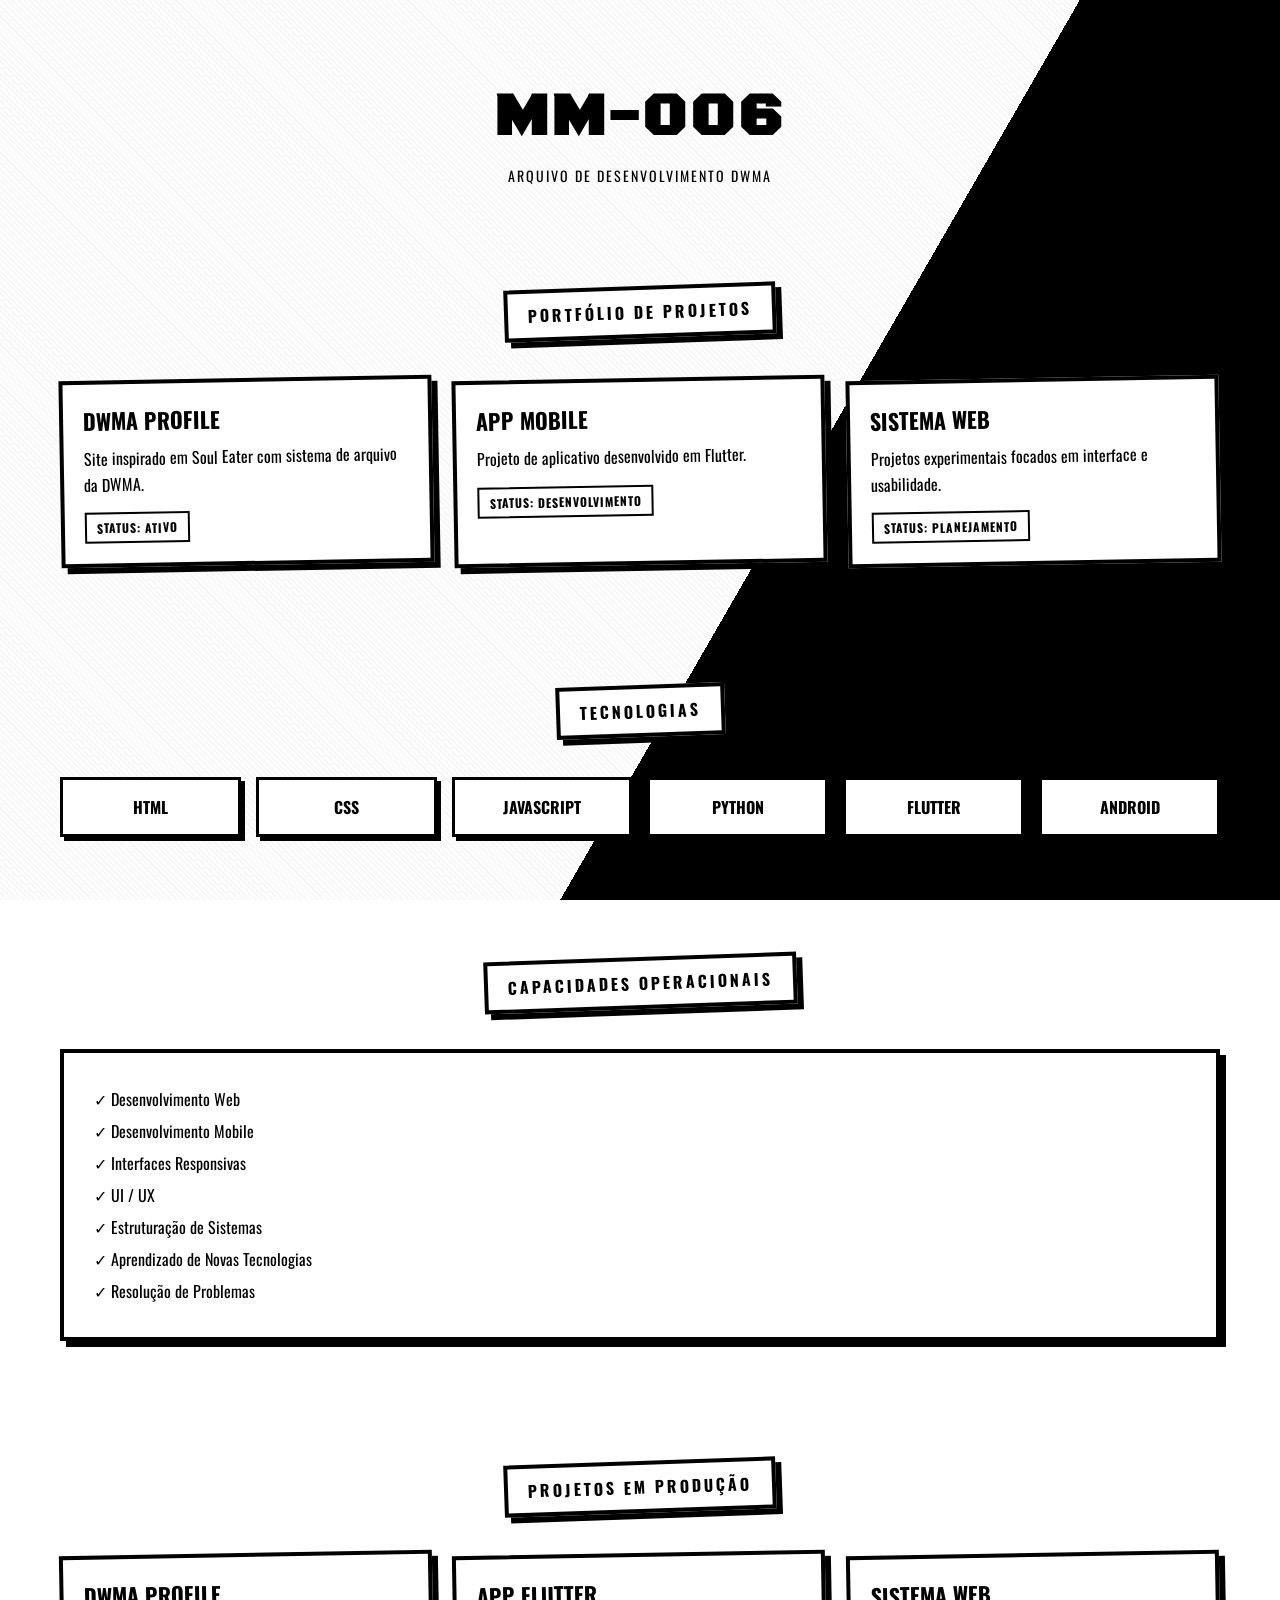
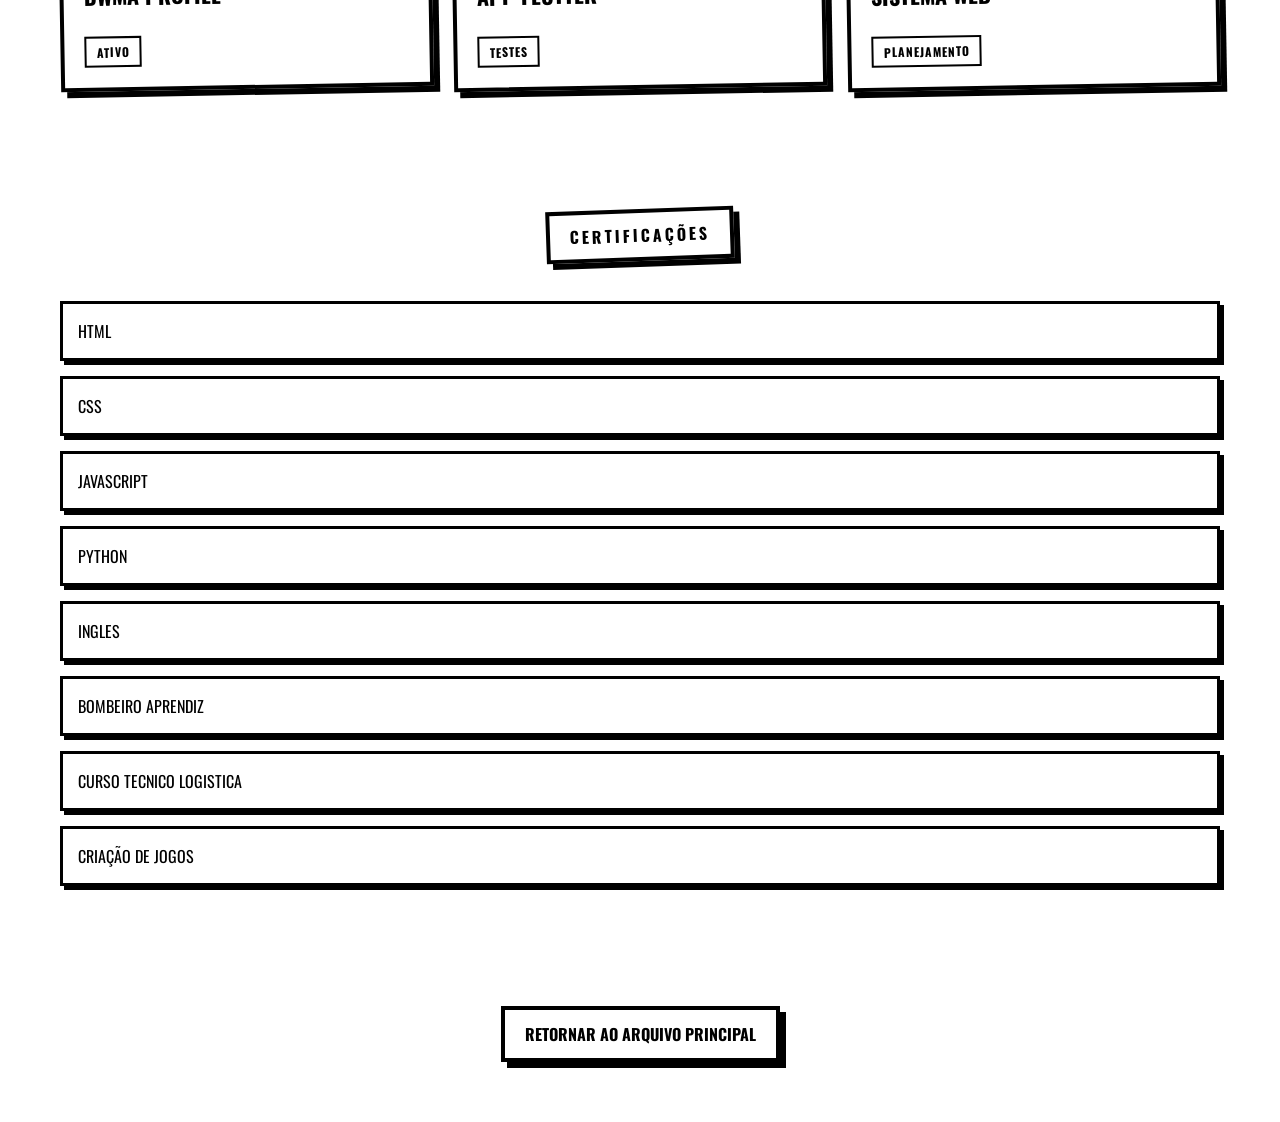
==== portfolio.html @ 9d844718 "Add files via upload" ====
<!DOCTYPE html>
<html lang="pt-BR">
<head>
<meta charset="UTF-8">
<meta name="viewport" content="width=device-width, initial-scale=1.0">

<title>Arquivo de Desenvolvimento // MM-006</title>

<link href="https://fonts.googleapis.com/css2?family=Oswald:wght@400;700&family=Black+Ops+One&display=swap" rel="stylesheet">

<link rel="icon" href="img/logo.png" type="image/png">
<link rel="stylesheet" href="portfolio.css">

</head>

<body>

<div class="bg"></div>
<div class="noise"></div>

<header class="header">

  <h1>MM-006</h1>

  <p>ARQUIVO DE DESENVOLVIMENTO DWMA</p>

</header>

<section class="section">

  <div class="section-title">
    PORTFÓLIO DE PROJETOS
  </div>

  <div class="grid">

    <div class="card">
      <h3>DWMA PROFILE</h3>
      <p>Site inspirado em Soul Eater com sistema de arquivo da DWMA.</p>
      <div class="status">STATUS: ATIVO</div>
    </div>

    <div class="card">
      <h3>APP MOBILE</h3>
      <p>Projeto de aplicativo desenvolvido em Flutter.</p>
      <div class="status">STATUS: DESENVOLVIMENTO</div>
    </div>

    <div class="card">
      <h3>SISTEMA WEB</h3>
      <p>Projetos experimentais focados em interface e usabilidade.</p>
      <div class="status">STATUS: PLANEJAMENTO</div>
    </div>

  </div>

</section>

<section class="section">

  <div class="section-title">
    TECNOLOGIAS
  </div>

  <div class="tech-grid">

    <div class="tech">HTML</div>
    <div class="tech">CSS</div>
    <div class="tech">JAVASCRIPT</div>
    <div class="tech">PYTHON</div>
    <div class="tech">FLUTTER</div>
    <div class="tech">ANDROID</div>

  </div>

</section>

<section class="section">

  <div class="section-title">
    CAPACIDADES OPERACIONAIS
  </div>

  <div class="ability-box">

    ✓ Desenvolvimento Web<br>
    ✓ Desenvolvimento Mobile<br>
    ✓ Interfaces Responsivas<br>
    ✓ UI / UX<br>
    ✓ Estruturação de Sistemas<br>
    ✓ Aprendizado de Novas Tecnologias<br>
    ✓ Resolução de Problemas

  </div>

</section>

<section class="section">

  <div class="section-title">
    PROJETOS EM PRODUÇÃO
  </div>

  <div class="grid">

    <div class="card">
      <h3>DWMA PROFILE</h3>
      <div class="status">ATIVO</div>
    </div>

    <div class="card">
      <h3>APP FLUTTER</h3>
      <div class="status">TESTES</div>
    </div>

    <div class="card">
      <h3>SISTEMA WEB</h3>
      <div class="status">PLANEJAMENTO</div>
    </div>

  </div>

</section>

<section class="section">

  <div class="section-title">
    CERTIFICAÇÕES
  </div>

  <div class="cert-list">

    <div class="cert">HTML</div>
    <div class="cert">CSS</div>
    <div class="cert">JAVASCRIPT</div>
    <div class="cert">PYTHON</div>
    <div class="cert">INGLES</div>
    <div class="cert">BOMBEIRO APRENDIZ</div>
    <div class="cert">CURSO TECNICO LOGISTICA</div>
    <div class="cert">CRIAÇÃO DE JOGOS</div>

  </div>

</section>

<a href="index.html" class="back-btn">
  RETORNAR AO ARQUIVO PRINCIPAL
</a>

</body>
</html>
---- portfolio.css ----
*{
  margin:0;
  padding:0;
  box-sizing:border-box;
}

body{
  font-family:"Oswald",sans-serif;
  background:white;
  color:black;
}

/* FUNDO */

.bg{
  position:fixed;
  inset:0;

  background:
  linear-gradient(120deg,#fff 60%,#000 60%);

  z-index:-2;
}

.noise{
  position:fixed;
  inset:0;

  background:
  repeating-linear-gradient(
    45deg,
    rgba(0,0,0,.03),
    rgba(0,0,0,.03) 2px,
    transparent 2px,
    transparent 4px
  );

  z-index:-1;
}

/* CABEÇALHO */

.header{
  text-align:center;

  padding:80px 20px 40px;
}

.header h1{
  font-family:"Black Ops One";

  font-size:60px;

  letter-spacing:4px;
}

.header p{
  margin-top:10px;

  font-size:14px;

  letter-spacing:2px;
}

/* SEÇÕES */

.section{
  max-width:1200px;

  margin:auto;

  padding:60px 20px;
}

.section-title{
  display:table;

  margin:0 auto 40px;

  padding:10px 20px;

  border:4px solid black;

  background:white;

  box-shadow:6px 6px 0 black;

  transform:rotate(-2deg);

  font-weight:900;

  letter-spacing:3px;
}

/* GRID */

.grid{
  display:grid;

  grid-template-columns:
  repeat(auto-fit,minmax(280px,1fr));

  gap:20px;
}

/* CARDS */

.card{
  background:white;

  border:4px solid black;

  padding:20px;

  box-shadow:6px 6px 0 black;

  transform:rotate(-1deg);

  transition:.3s;
}

.card:hover{
  transform:
  rotate(0deg)
  scale(1.02);
}

.card h3{
  margin-bottom:10px;

  font-size:22px;
}

.card p{
  line-height:1.6;
}

/* STATUS */

.status{
  margin-top:15px;

  display:inline-block;

  border:2px solid black;

  padding:5px 10px;

  font-size:12px;

  font-weight:bold;

  letter-spacing:1px;
}

/* TECNOLOGIAS */

.tech-grid{
  display:grid;

  grid-template-columns:
  repeat(auto-fit,minmax(150px,1fr));

  gap:15px;
}

.tech{
  border:3px solid black;

  padding:15px;

  text-align:center;

  font-weight:bold;

  background:white;

  box-shadow:4px 4px 0 black;

  transition:.3s;
}

.tech:hover{
  transform:
  translate(-2px,-2px);
}

/* CAPACIDADES */

.ability-box{
  border:4px solid black;

  background:white;

  padding:30px;

  box-shadow:6px 6px 0 black;

  line-height:2;
}

/* CERTIFICAÇÕES */

.cert-list{
  display:grid;

  gap:15px;
}

.cert{
  border:3px solid black;

  padding:15px;

  background:white;

  box-shadow:4px 4px 0 black;

  transition:.3s;
}

.cert:hover{
  transform:
  translate(-2px,-2px);
}

/* BOTÃO */

.back-btn{
  display:table;

  margin:60px auto;

  text-decoration:none;

  color:black;

  border:4px solid black;

  padding:12px 20px;

  background:white;

  box-shadow:6px 6px 0 black;

  font-weight:bold;

  transition:.3s;
}

.back-btn:hover{
  transform:
  translate(-3px,-3px);
}

/* RESPONSIVO */

@media(max-width:768px){

  .header h1{
    font-size:40px;
  }

  .section{
    padding:40px 15px;
  }

}
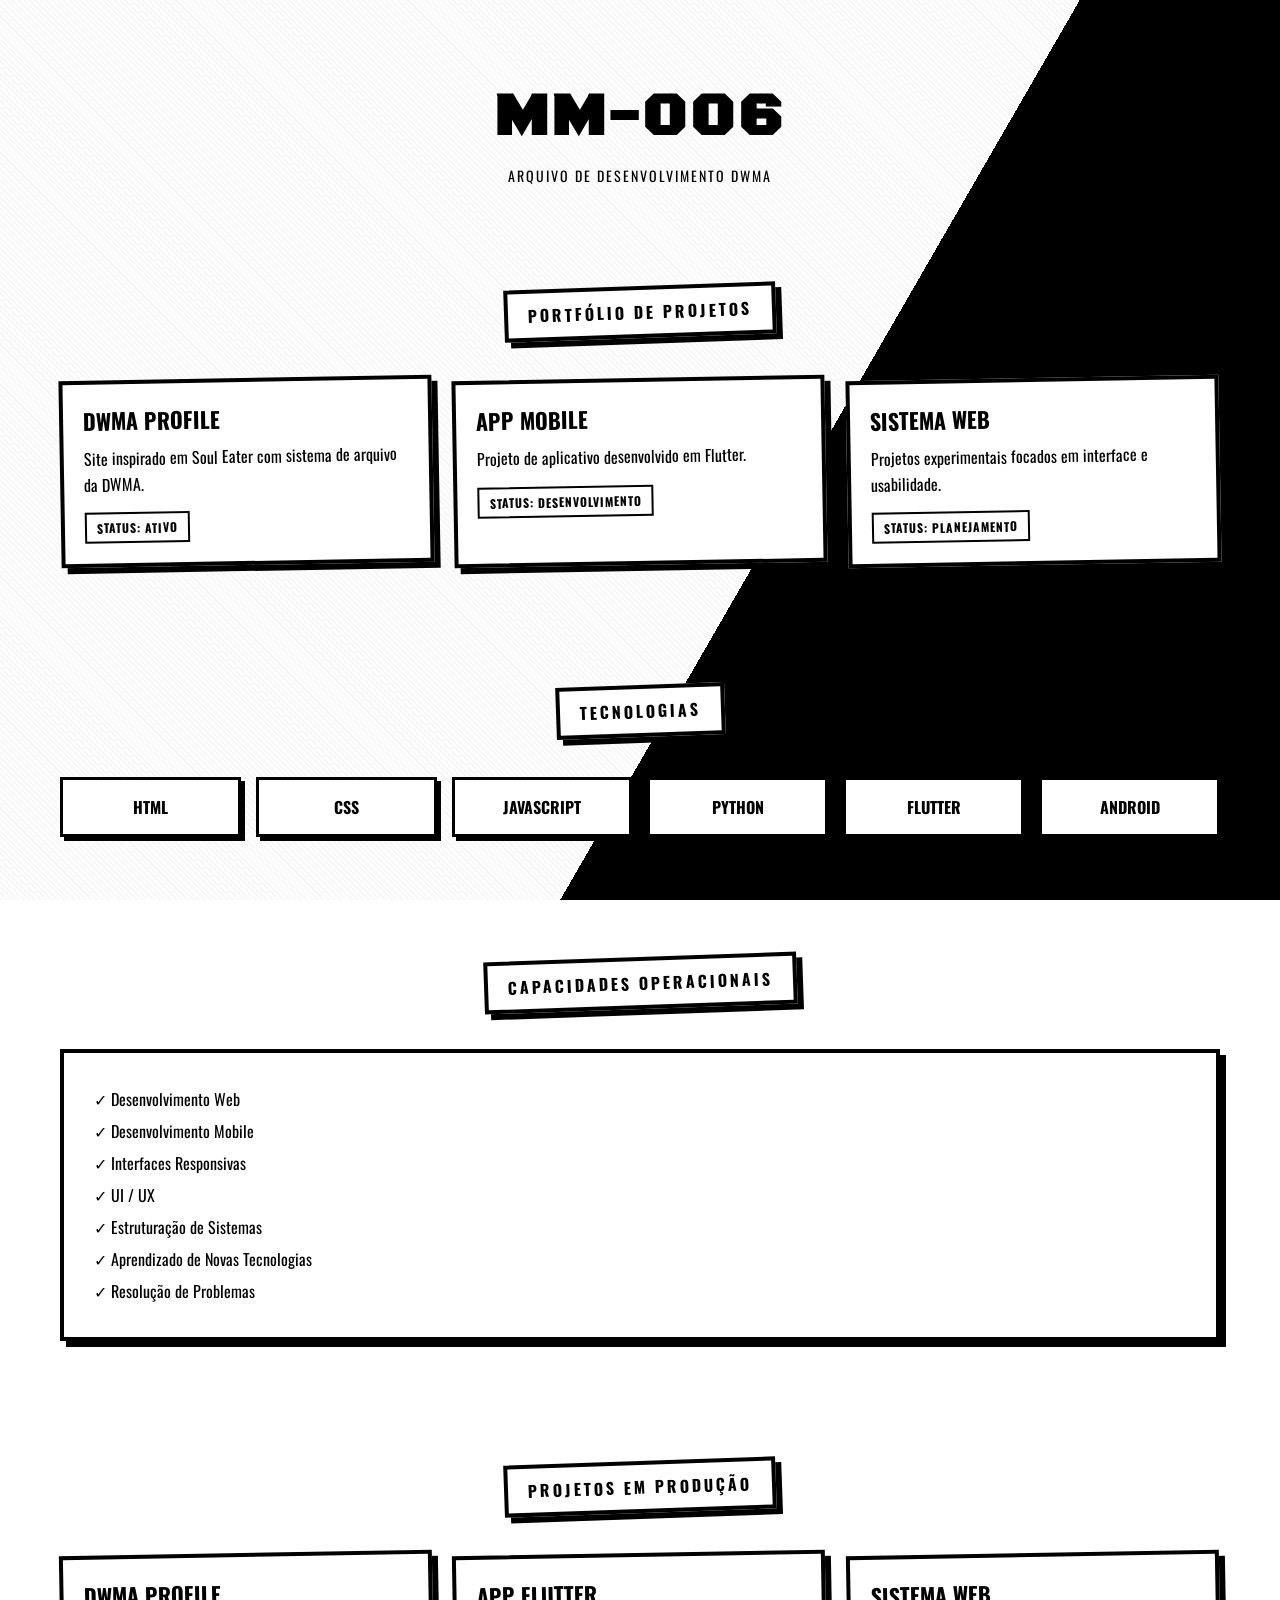
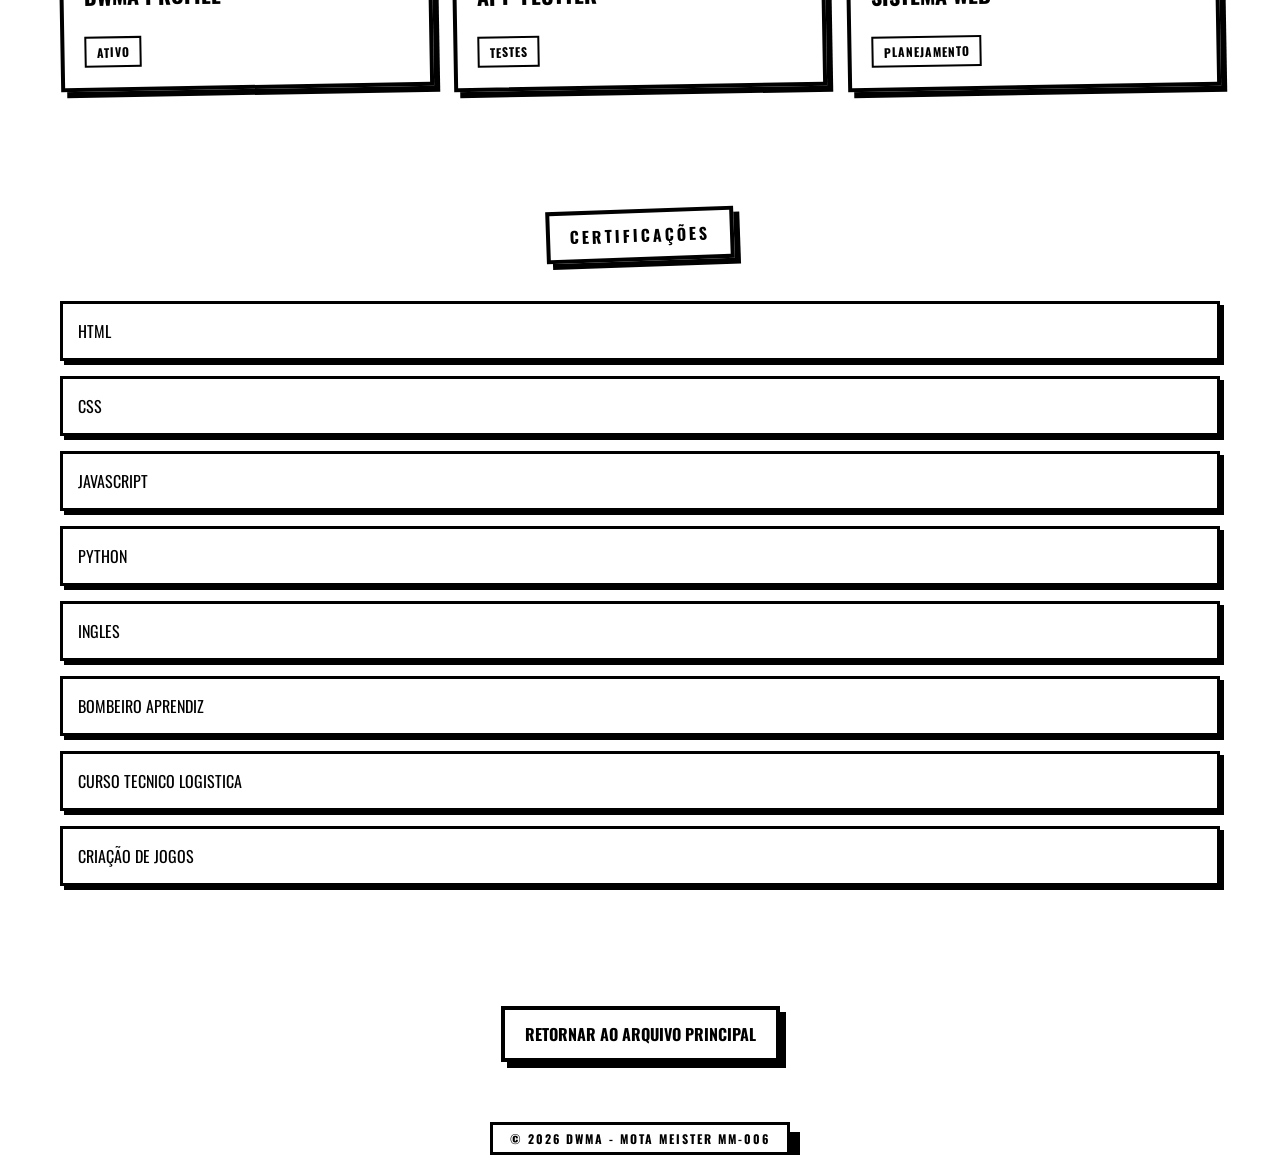
==== commit da9da8e4: "Add files via upload" ====
--- a/portfolio.html
+++ b/portfolio.html
@@ -147,5 +147,10 @@
   RETORNAR AO ARQUIVO PRINCIPAL
 </a>
 
+
+<footer class="footer">
+  © 2026 DWMA - MOTA MEISTER MM-006
+</footer>
+
 </body>
 </html>
--- a/portfolio.css
+++ b/portfolio.css
@@ -266,3 +266,28 @@
   }
 
 }
+
+/* RODAPÉ */
+
+.footer{
+  text-align:center;
+  padding:20px;
+  font-size:12px;
+  letter-spacing:2px;
+  font-weight:bold;
+  
+  max-width:300px;
+  margin:auto;
+
+  background:white;
+
+  border:3px solid black;
+
+  padding:5px;
+
+  box-shadow:10px 10px 0 black;
+
+  position:relative;
+
+  overflow:hidden;
+}
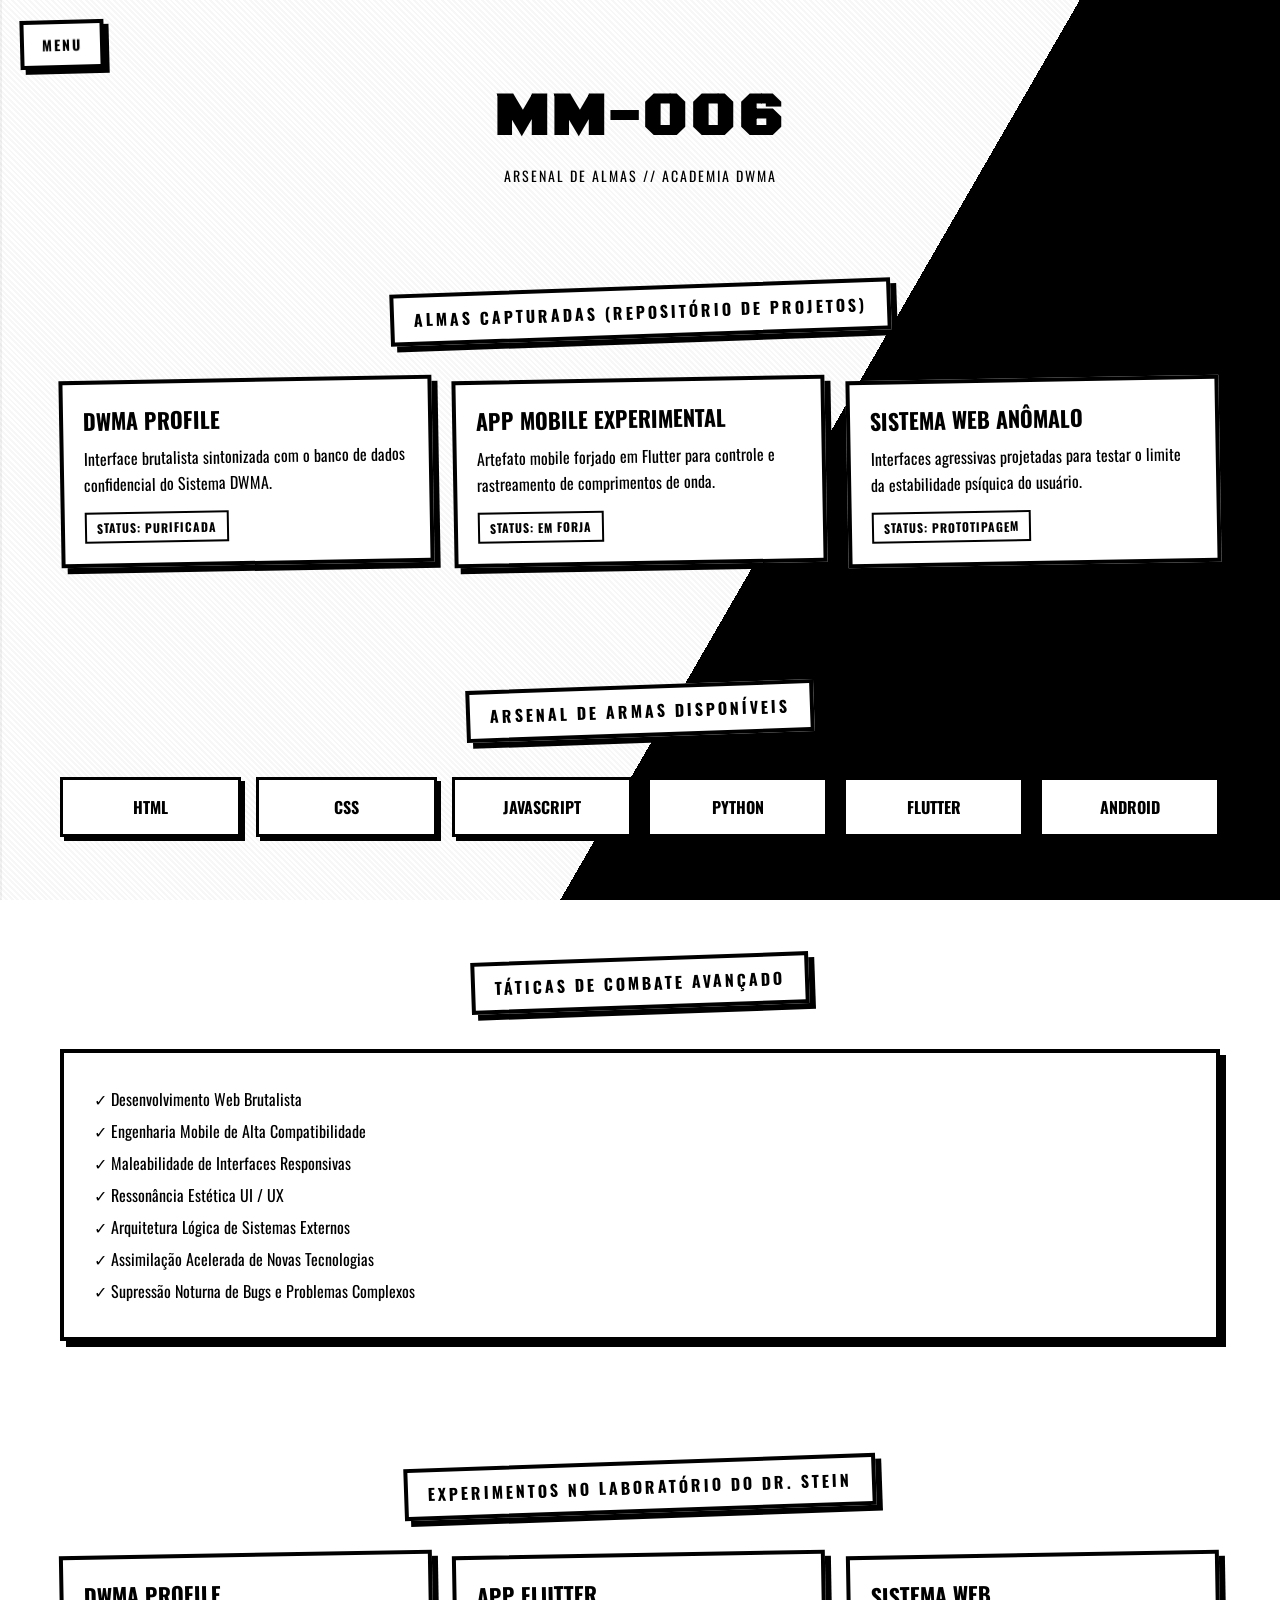
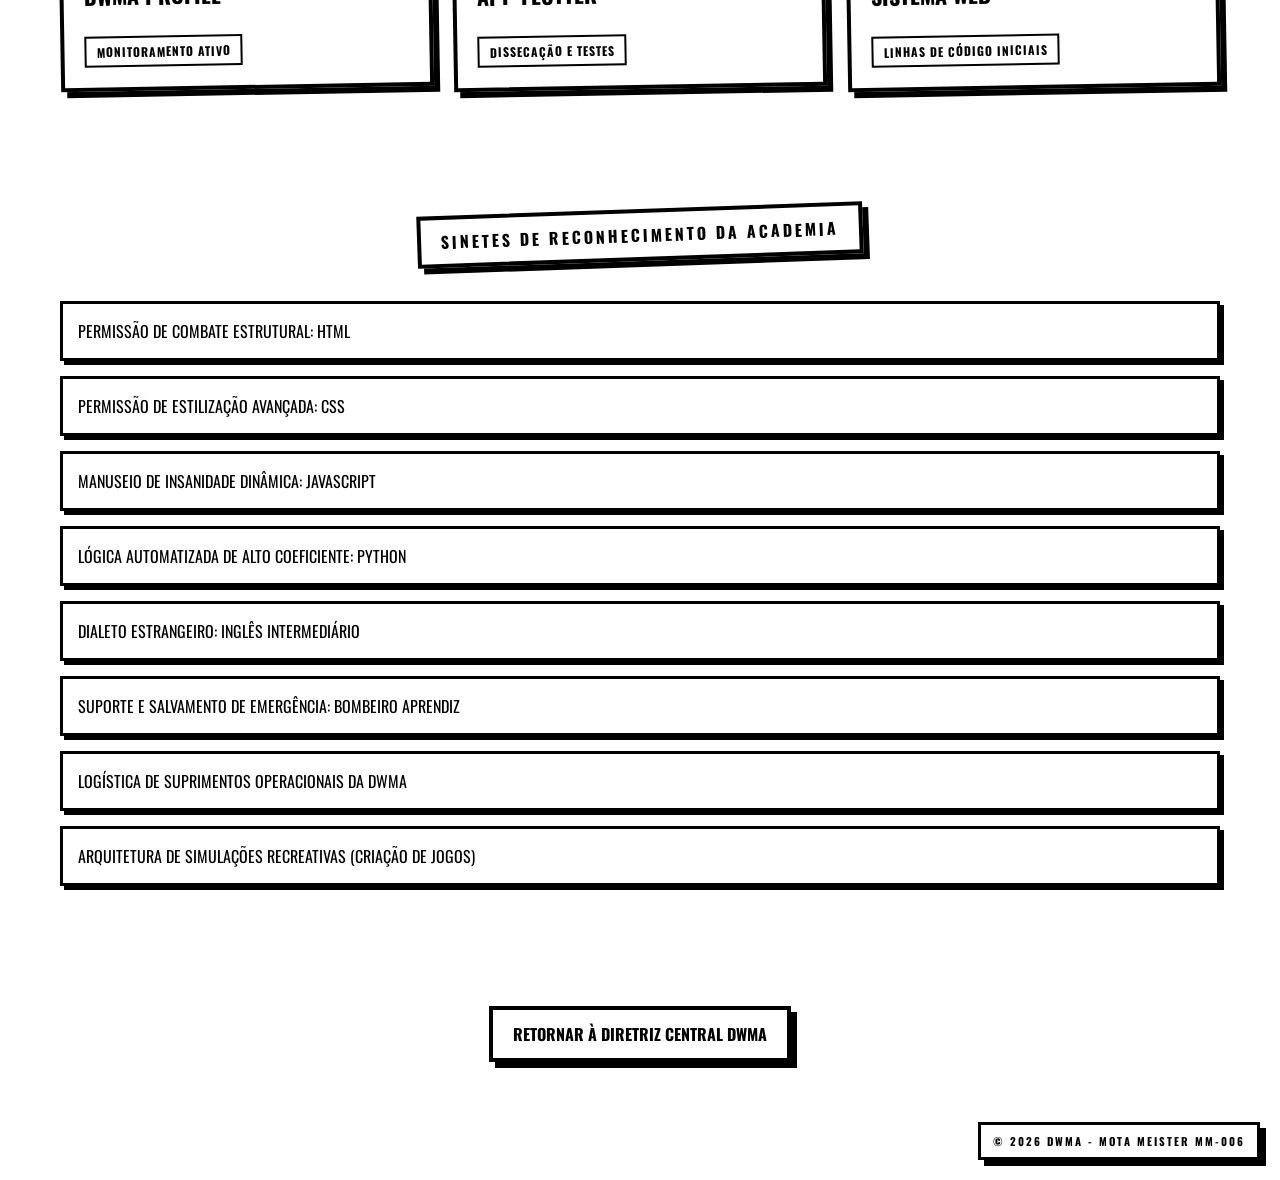
==== commit c1f2915d: "Add files via upload" ====
--- a/portfolio.html
+++ b/portfolio.html
@@ -4,16 +4,34 @@
 <meta charset="UTF-8">
 <meta name="viewport" content="width=device-width, initial-scale=1.0">
 
-<title>Arquivo de Desenvolvimento // MM-006</title>
+<title>MM-006</title>
 
 <link href="https://fonts.googleapis.com/css2?family=Oswald:wght@400;700&family=Black+Ops+One&display=swap" rel="stylesheet">
 
 <link rel="icon" href="img/logo.png" type="image/png">
 <link rel="stylesheet" href="portfolio.css">
+<!-- SCRIPT DO MENU ADICIONADO AQUI -->
+<script defer src="script.js"></script>
 
 </head>
 
 <body>
+
+<!-- BOTÃO PARA ABRIR O MENU -->
+<button id="menu-toggle" class="menu-trigger-btn">MENU</button>
+
+<!-- MENU LATERAL RETRÁTIL ADAPTADO PARA O PORTFÓLIO -->
+<nav id="side-menu" class="side-menu">
+  <button id="menu-close" class="menu-close-btn">X CLOSE</button>
+  <div class="menu-links">
+    <a href="index.html" class="menu-item">DIRETRIZ CENTRAL DWMA</a>
+    <a href="#portfolio-projetos" class="menu-item">ALMAS CAPTURADAS</a>
+    <a href="#portfolio-tech" class="menu-item">ARSENAL</a>
+    <a href="#portfolio-capacidades" class="menu-item">TÁTICAS</a>
+    <a href="#portfolio-producao" class="menu-item">LABORATÓRIO STEIN</a>
+    <a href="#portfolio-certificacoes" class="menu-item">SINETES</a>
+  </div>
+</nav>
 
 <div class="bg"></div>
 <div class="noise"></div>
@@ -22,44 +40,46 @@
 
   <h1>MM-006</h1>
 
-  <p>ARQUIVO DE DESENVOLVIMENTO DWMA</p>
+  <p>ARSENAL DE ALMAS // ACADEMIA DWMA</p>
 
 </header>
 
-<section class="section">
+<!-- ID ADICIONADO AQUI -->
+<section class="section" id="portfolio-projetos">
 
   <div class="section-title">
-    PORTFÓLIO DE PROJETOS
+    ALMAS CAPTURADAS (REPOSITÓRIO DE PROJETOS)
   </div>
 
   <div class="grid">
 
     <div class="card">
       <h3>DWMA PROFILE</h3>
-      <p>Site inspirado em Soul Eater com sistema de arquivo da DWMA.</p>
-      <div class="status">STATUS: ATIVO</div>
+      <p>Interface brutalista sintonizada com o banco de dados confidencial do Sistema DWMA.</p>
+      <div class="status">STATUS: PURIFICADA</div>
     </div>
 
     <div class="card">
-      <h3>APP MOBILE</h3>
-      <p>Projeto de aplicativo desenvolvido em Flutter.</p>
-      <div class="status">STATUS: DESENVOLVIMENTO</div>
+      <h3>APP MOBILE EXPERIMENTAL</h3>
+      <p>Artefato mobile forjado em Flutter para controle e rastreamento de comprimentos de onda.</p>
+      <div class="status">STATUS: EM FORJA</div>
     </div>
 
     <div class="card">
-      <h3>SISTEMA WEB</h3>
-      <p>Projetos experimentais focados em interface e usabilidade.</p>
-      <div class="status">STATUS: PLANEJAMENTO</div>
+      <h3>SISTEMA WEB ANÔMALO</h3>
+      <p>Interfaces agressivas projetadas para testar o limite da estabilidade psíquica do usuário.</p>
+      <div class="status">STATUS: PROTOTIPAGEM</div>
     </div>
 
   </div>
 
 </section>
 
-<section class="section">
+<!-- ID ADICIONADO AQUI -->
+<section class="section" id="portfolio-tech">
 
   <div class="section-title">
-    TECNOLOGIAS
+    ARSENAL DE ARMAS DISPONÍVEIS
   </div>
 
   <div class="tech-grid">
@@ -75,78 +95,80 @@
 
 </section>
 
-<section class="section">
+<!-- ID ADICIONADO AQUI -->
+<section class="section" id="portfolio-capacidades">
 
   <div class="section-title">
-    CAPACIDADES OPERACIONAIS
+    TÁTICAS DE COMBATE AVANÇADO
   </div>
 
   <div class="ability-box">
 
-    ✓ Desenvolvimento Web<br>
-    ✓ Desenvolvimento Mobile<br>
-    ✓ Interfaces Responsivas<br>
-    ✓ UI / UX<br>
-    ✓ Estruturação de Sistemas<br>
-    ✓ Aprendizado de Novas Tecnologias<br>
-    ✓ Resolução de Problemas
+    ✓ Desenvolvimento Web Brutalista<br>
+    ✓ Engenharia Mobile de Alta Compatibilidade<br>
+    ✓ Maleabilidade de Interfaces Responsivas<br>
+    ✓ Ressonância Estética UI / UX<br>
+    ✓ Arquitetura Lógica de Sistemas Externos<br>
+    ✓ Assimilação Acelerada de Novas Tecnologias<br>
+    ✓ Supressão Noturna de Bugs e Problemas Complexos
 
   </div>
 
 </section>
 
-<section class="section">
+<!-- ID ADICIONADO AQUI -->
+<section class="section" id="portfolio-producao">
 
   <div class="section-title">
-    PROJETOS EM PRODUÇÃO
+    EXPERIMENTOS NO LABORATÓRIO DO DR. STEIN
   </div>
 
   <div class="grid">
 
     <div class="card">
       <h3>DWMA PROFILE</h3>
-      <div class="status">ATIVO</div>
+      <div class="status">MONITORAMENTO ATIVO</div>
     </div>
 
     <div class="card">
       <h3>APP FLUTTER</h3>
-      <div class="status">TESTES</div>
+      <div class="status">DISSECAÇÃO E TESTES</div>
     </div>
 
     <div class="card">
       <h3>SISTEMA WEB</h3>
-      <div class="status">PLANEJAMENTO</div>
+      <div class="status">LINHAS DE CÓDIGO INICIAIS</div>
     </div>
 
   </div>
 
 </section>
 
-<section class="section">
+<!-- ID ADICIONADO AQUI -->
+<section class="section" id="portfolio-certificacoes">
 
   <div class="section-title">
-    CERTIFICAÇÕES
+    SINETES DE RECONHECIMENTO DA ACADEMIA
   </div>
 
   <div class="cert-list">
 
-    <div class="cert">HTML</div>
-    <div class="cert">CSS</div>
-    <div class="cert">JAVASCRIPT</div>
-    <div class="cert">PYTHON</div>
-    <div class="cert">INGLES</div>
-    <div class="cert">BOMBEIRO APRENDIZ</div>
-    <div class="cert">CURSO TECNICO LOGISTICA</div>
-    <div class="cert">CRIAÇÃO DE JOGOS</div>
+    <div class="cert">PERMISSÃO DE COMBATE ESTRUTURAL: HTML</div>
+    <div class="cert">PERMISSÃO DE ESTILIZAÇÃO AVANÇADA: CSS</div>
+    <div class="cert">MANUSEIO DE INSANIDADE DINÂMICA: JAVASCRIPT</div>
+    <div class="cert">LÓGICA AUTOMATIZADA DE ALTO COEFICIENTE: PYTHON</div>
+    <div class="cert">DIALETO ESTRANGEIRO: INGLÊS INTERMEDIÁRIO</div>
+    <div class="cert">SUPORTE E SALVAMENTO DE EMERGÊNCIA: BOMBEIRO APRENDIZ</div>
+    <div class="cert">LOGÍSTICA DE SUPRIMENTOS OPERACIONAIS DA DWMA</div>
+    <div class="cert">ARQUITETURA DE SIMULAÇÕES RECREATIVAS (CRIAÇÃO DE JOGOS)</div>
 
   </div>
 
 </section>
 
 <a href="index.html" class="back-btn">
-  RETORNAR AO ARQUIVO PRINCIPAL
+  RETORNAR À DIRETRIZ CENTRAL DWMA
 </a>
-
 
 <footer class="footer">
   © 2026 DWMA - MOTA MEISTER MM-006
--- a/portfolio.css
+++ b/portfolio.css
@@ -1,3 +1,16 @@
+::-webkit-scrollbar {
+  width: 7px;
+}
+
+::-webkit-scrollbar-track {
+  background: #000000; /* Fundo preto na faixa de scroll */
+}
+
+::-webkit-scrollbar-thumb {
+  background: #ffffff; /* O "pino" que desce é branco */
+  border: 3px solid #000000; /* Borda preta nele para criar um contraste bruto */
+}
+
 *{
   margin:0;
   padding:0;
@@ -270,24 +283,130 @@
 /* RODAPÉ */
 
 .footer{
-  text-align:center;
-  padding:20px;
-  font-size:12px;
-  letter-spacing:2px;
-  font-weight:bold;
+  width: fit-content;
+
+  margin: 60px 20px 20px auto; /* joga pra direita */
+
+  padding: 8px 12px;
+
+  font-size: 11px;
+  letter-spacing: 2px;
+  font-weight: bold;
+
+  background: white;
+
+  border: 3px solid black;
+  box-shadow: 6px 6px 0 black;
+
+  text-align: right;
+}
+
+/* ==========================================================================
+   MENU LATERAL RETRÁTIL (ESTILO HAMBÚRGUER BRUTALISTA)
+   ========================================================================== */
+
+html {
+  scroll-behavior: smooth;
+}
+
+/* Botão fixo na tela para abrir o menu */
+.menu-trigger-btn {
+  position: fixed;
+  top: 20px;
+  left: 20px;
+  z-index: 99;
+  background: white;
+  color: black;
+  border: 4px solid black;
+  padding: 10px 18px;
+  font-family: "Oswald", sans-serif;
+  font-weight: 900;
+  font-size: 14px;
+  letter-spacing: 2px;
+  cursor: pointer;
+  box-shadow: 5px 5px 0 black;
+  transform: rotate(-1.5deg);
+  transition: 0.2s ease;
+}
+
+.menu-trigger-btn:hover {
+  transform: rotate(0deg) translate(-2px, -2px);
+  box-shadow: 7px 7px 0 black;
+}
+
+/* O painel do menu que desliza */
+.side-menu {
+  position: fixed;
+  top: 0;
+  left: 0;
+  width: 280px;
+  height: 100vh;
+  background: white;
+  border-right: 6px solid black;
+  z-index: 100;
+  padding: 40px 25px;
+  display: flex;
+  flex-direction: column;
+  gap: 30px;
   
-  max-width:300px;
-  margin:auto;
-
-  background:white;
-
-  border:3px solid black;
-
-  padding:5px;
-
-  box-shadow:10px 10px 0 black;
-
-  position:relative;
-
-  overflow:hidden;
+  /* Esconde o menu para a esquerda fora da tela */
+  transform: translateX(-100%);
+  transition: transform 0.4s cubic-bezier(0.77, 0, 0.175, 1);
+  box-shadow: 2px 0 0 rgba(0, 0, 0, 0.05);
+}
+
+/* Classe que o JavaScript vai injetar para abrir o menu */
+.side-menu.open {
+  transform: translateX(0);
+}
+
+/* Botão de fechar dentro do menu */
+.menu-close-btn {
+  background: black;
+  color: white;
+  border: none;
+  padding: 8px 12px;
+  font-family: "Oswald", sans-serif;
+  font-weight: bold;
+  font-size: 11px;
+  letter-spacing: 2px;
+  cursor: pointer;
+  align-self: flex-start;
+  transform: rotate(1deg);
+  transition: 0.2s;
+}
+
+.menu-close-btn:hover {
+  background: #222;
+  transform: scale(1.05);
+}
+
+/* Container dos links */
+.menu-links {
+  display: flex;
+  flex-direction: column;
+  gap: 15px;
+}
+
+/* Links estilizados */
+.menu-item {
+  display: block;
+  background: white;
+  color: black;
+  border: 3px solid black;
+  padding: 12px 16px;
+  font-size: 14px;
+  font-weight: 900;
+  letter-spacing: 2px;
+  text-decoration: none;
+  text-transform: uppercase;
+  box-shadow: 5px 5px 0 black;
+  transition: all 0.2s ease;
+  transform: rotate(-1deg);
+}
+
+.menu-item:hover {
+  transform: rotate(1deg) translate(-3px, -3px);
+  box-shadow: 8px 8px 0 black;
+  background: #f4f4f4;
 }
